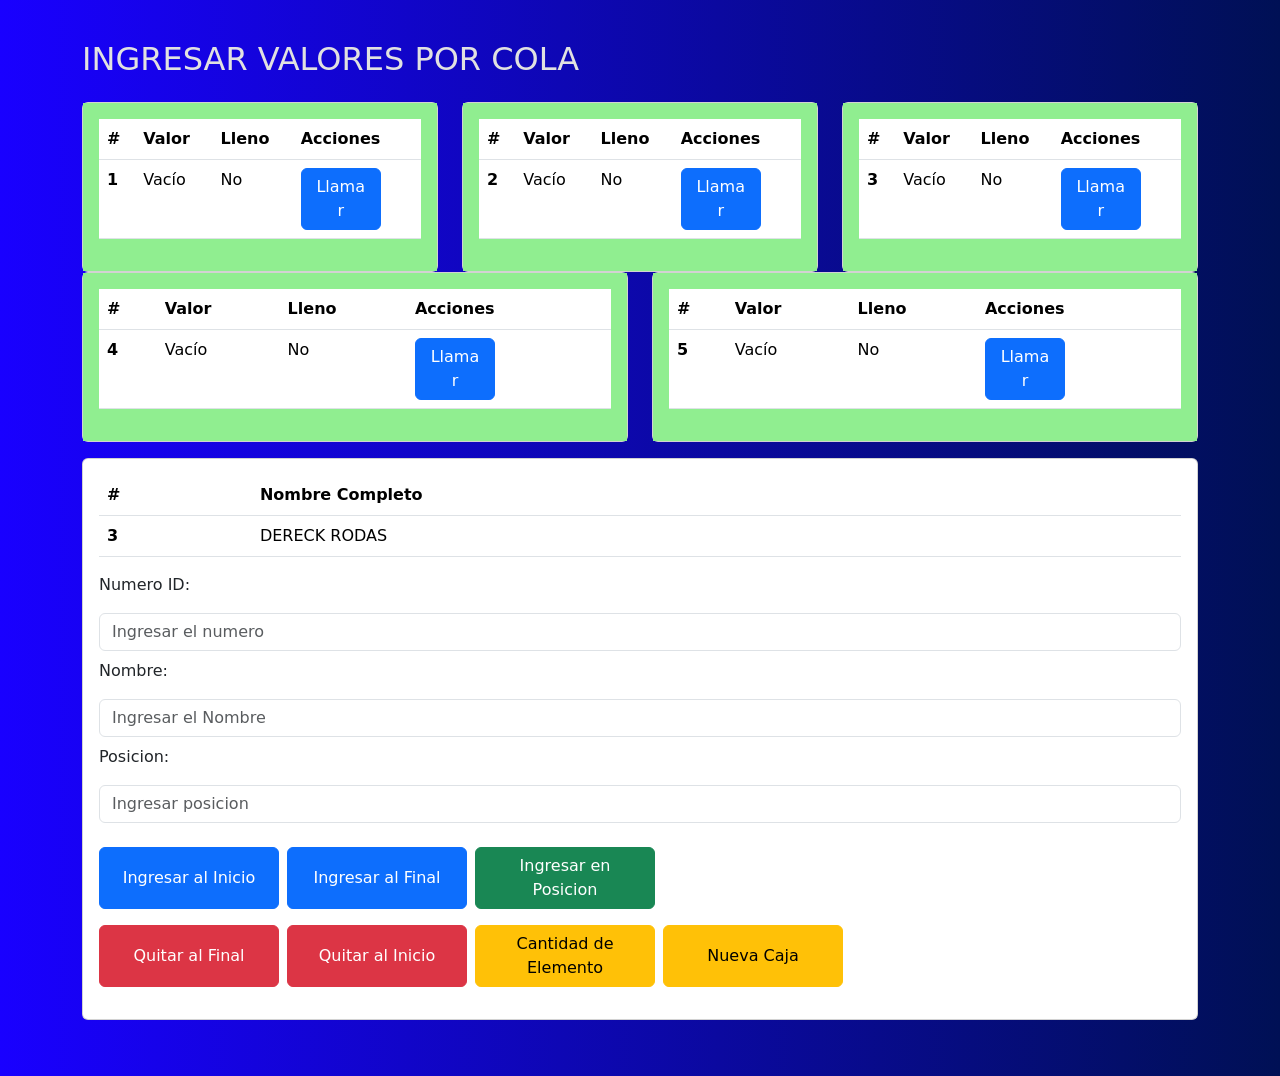
==== index.html @ 9e55d009 "Boton de eliminar" ====
<!DOCTYPE html>
<html lang="en">

<head>
    <meta charset="UTF-8">
    <meta name="viewport" content="width=device-width, initial-scale=1.0">
    <title>Listas</title>
    <link href="https://cdn.jsdelivr.net/npm/bootstrap@5.3.8/dist/css/bootstrap.min.css" rel="stylesheet"
        integrity="sha384-sRIl4kxILFvY47J16cr9ZwB07vP4J8+LH7qKQnuqkuIAvNWLzeN8tE5YBujZqJLB" crossorigin="anonymous">
    <link rel="stylesheet" href="style.css">
</head>

<body>


    <div class="container">

        <div class="row mb-3">
            <div class="col">
                <h2 style="color:rgb(225, 225, 225);">INGRESAR VALORES POR COLA</h2>
            </div>
        </div>

        <div class="row mb-3" id="cajascontainer">


        </div>


        <div class="row mb-3">
            <div class="col">
                <!--Tarjeta-->
                <div class="card">
                    <div class="card-body">

                        <!--tabla-->
                        <table class="table">
                            <thead>
                                <tr>
                                    <th scope="col">#</th>
                                    <th scope="col">Nombre Completo</th>
                                </tr>
                            </thead>
                            <tbody id="lista-tbody">
                                <tr>
                                    <th scope="row">3</th>
                                    <td>DERECK RODAS</td>
                                </tr>
                            </tbody>
                        </table>

                        <p>Numero ID:</p>
                        <div class="row  mb-2">
                            <div class="col">
                                <input type="number" class="form-control" id="valor" placeholder="Ingresar el numero">
                            </div>
                        </div>

                        <P>Nombre:</P>
                        <div class="row  mb-2">
                            <div class="col">
                                <input class="form-control" id="nombre" placeholder="Ingresar el Nombre">
                            </div>
                        </div>

                        <p>Posicion:</p>
                        <div class="row mb-2">
                            <div class="col">
                                <input type="number" class="form-control" id="posicion" placeholder="Ingresar posicion">
                            </div>
                        </div>

                        <div class="row">
                            <div class="col">
                                <p id="mensaje"></p>
                            </div>
                        </div>

                        <div class="row mb-3">
                            <div class="col d-flex gap-2 flex-wrap">
                                <button class="btn btn-primary"
                                    onclick="lista.ingresarAlInicio(Number(document.getElementById('valor').value), document.getElementById('nombre').value)">Ingresar
                                    al Inicio</button>
                                <button class="btn btn-primary"
                                    onclick="lista.ingresarAlFinal(Number(document.getElementById('valor').value), document.getElementById('nombre').value)">Ingresar
                                    al Final</button>
                                <button class="btn btn-success"
                                    onclick="lista.ingresarEnPosicion(Number(document.getElementById('valor').value), Number(document.getElementById('nombre').value), document.getElementById('posicion').value)">Ingresar
                                    en Posicion</button>

                            </div>
                        </div>

                        <div class="row mb-3">
                            <div class="col d-flex gap-2 flex-wrap">
                                <button class="btn btn-danger" onclick="lista.quitarAlFinal()">Quitar al Final</button>
                                <button class="btn btn-danger" onclick="lista.quitarAlInicio()">Quitar al
                                    Inicio</button>
                                <button class="btn btn-warning" onclick="lista.cantidadElementos()">Cantidad de
                                    Elemento</button>
                                <button class="btn btn-warning" onclick="addCaja()">Nueva Caja</button>

                            </div>
                        </div>
                    </div>
                </div>
            </div>
        </div>
    </div>

    <script src="lista.js"></script>

    <script src="https://cdn.jsdelivr.net/npm/@popperjs/core@2.11.8/dist/umd/popper.min.js"
        integrity="sha384-I7E8VVD/ismYTF4hNIPjVp/Zjvgyol6VFvRkX/vR+Vc4jQkC+hVqc2pM8ODewa9r"
        crossorigin="anonymous"></script>
    <script src="https://cdn.jsdelivr.net/npm/bootstrap@5.3.8/dist/js/bootstrap.min.js"
        integrity="sha384-G/EV+4j2dNv+tEPo3++6LCgdCROaejBqfUeNjuKAiuXbjrxilcCdDz6ZAVfHWe1Y"
        crossorigin="anonymous"></script>

    <script>
        renderCajas();
    </script>
</body>


</html>
---- style.css ----
body {
    margin: 0;
    padding: 40px;
    display: flex;
    justify-content: center;
    align-items: center;
    min-height: 100vh;
    background-image: linear-gradient(90deg, #1900ff, #001055);
}

button {
    width: 180px;
}

.row.row-cols-1.row-cols-md-3.g-3 {
    gap: 1rem;
}

.card {
    min-height: 100%;
}
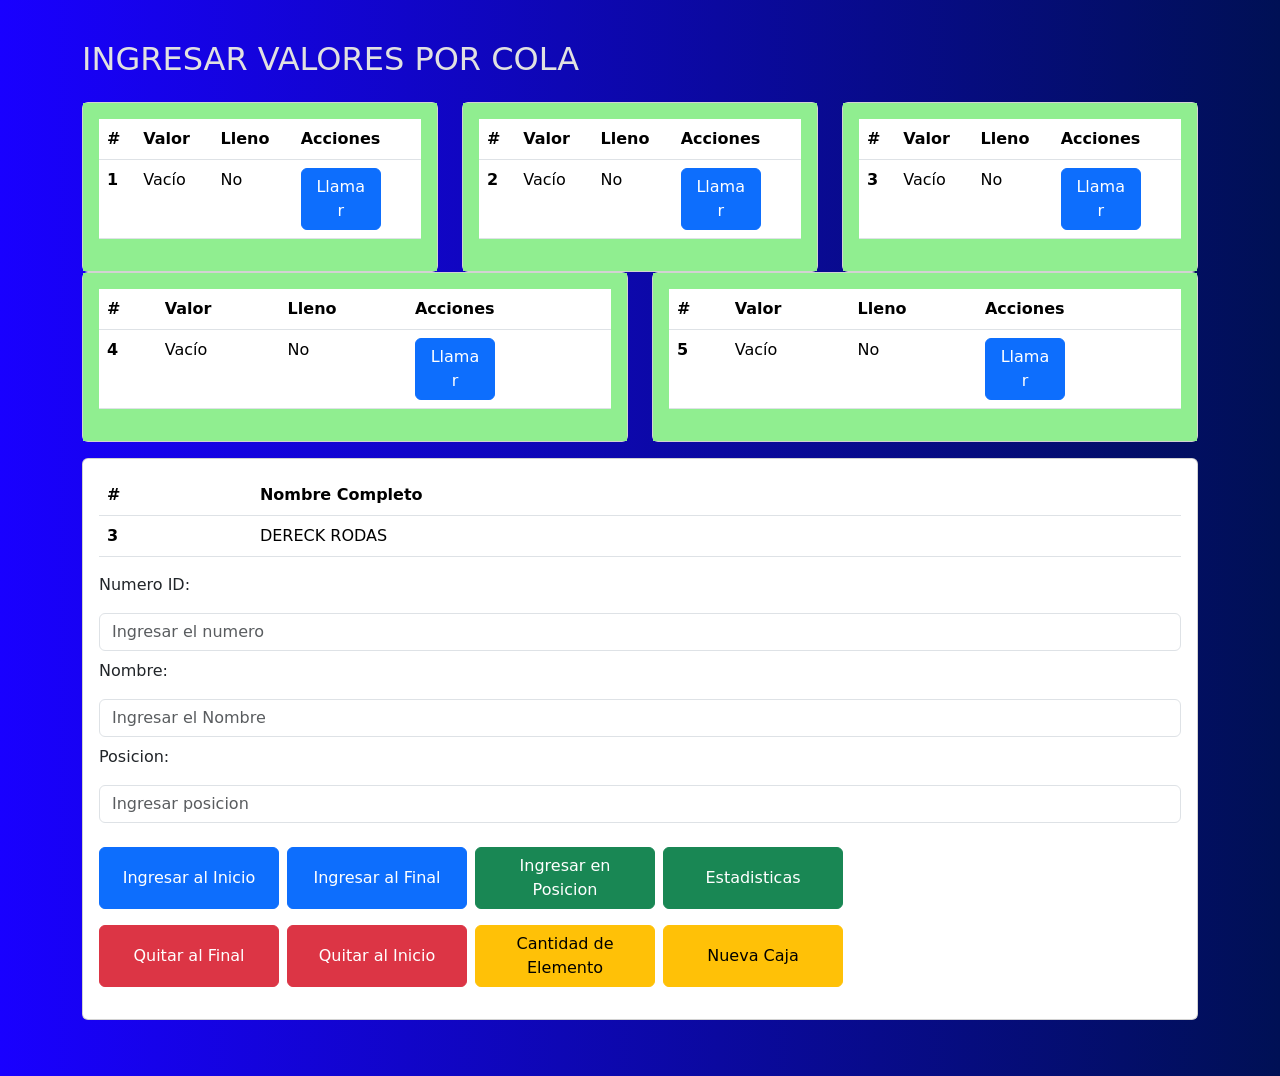
==== commit b084bd6e: "ojok" ====
--- a/index.html
+++ b/index.html
@@ -88,6 +88,8 @@
                                     onclick="lista.ingresarEnPosicion(Number(document.getElementById('valor').value), Number(document.getElementById('nombre').value), document.getElementById('posicion').value)">Ingresar
                                     en Posicion</button>
 
+                                <button class="btn btn-success" onclick="mensaje()">Estadisticas</button>
+
                             </div>
                         </div>
 
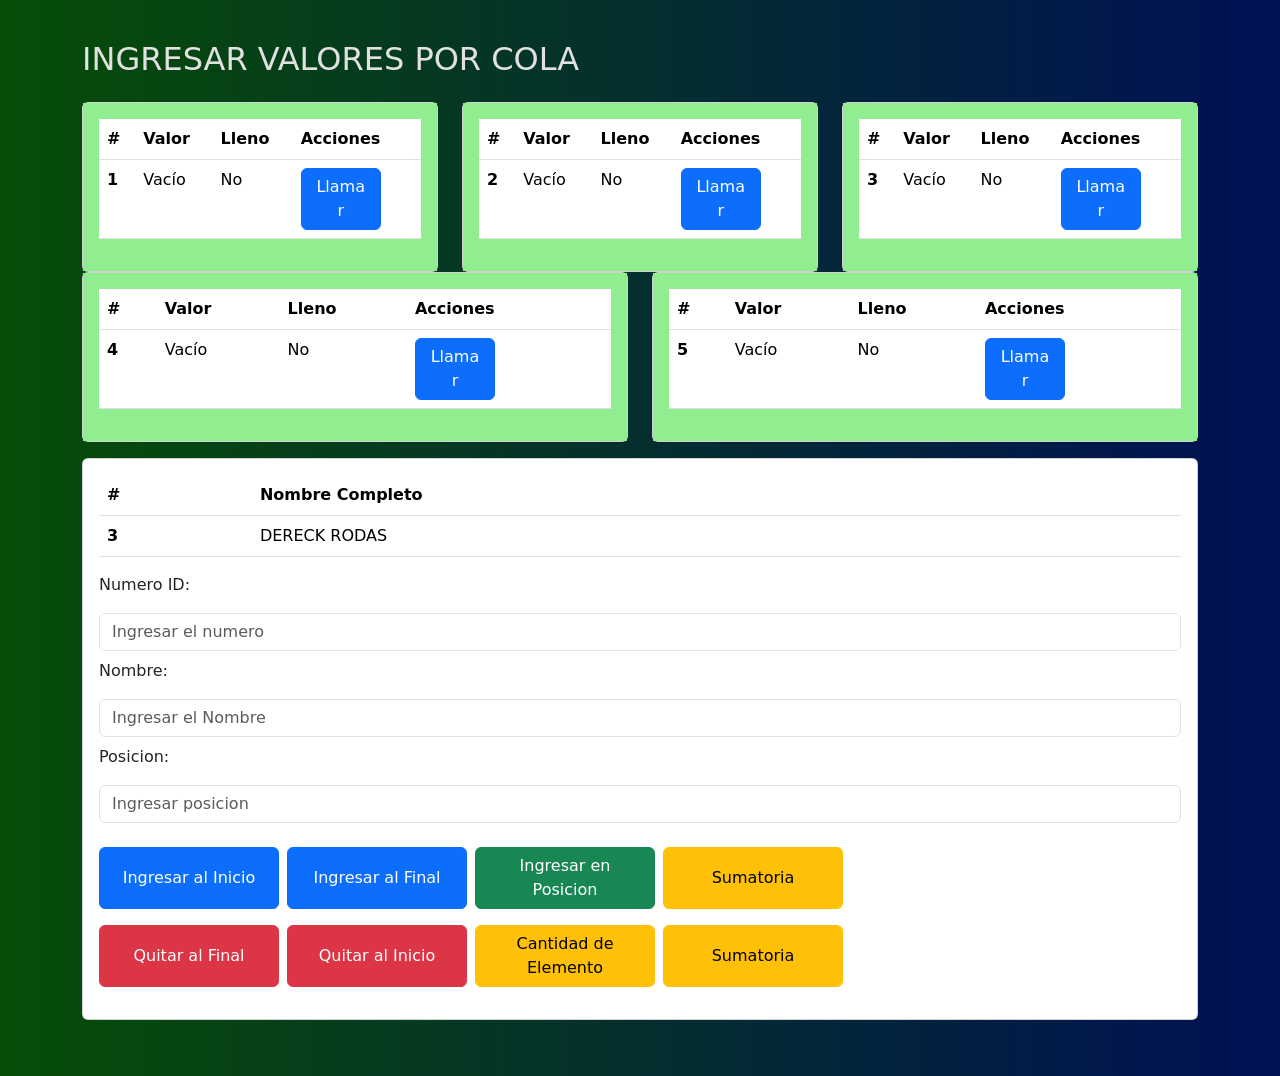
==== commit 263eb0f1: "dfgsdfg sdfgsdf" ====
--- a/index.html
+++ b/index.html
@@ -4,7 +4,7 @@
 <head>
     <meta charset="UTF-8">
     <meta name="viewport" content="width=device-width, initial-scale=1.0">
-    <title>Listas</title>
+    <title>Pila Con Nodo</title>
     <link href="https://cdn.jsdelivr.net/npm/bootstrap@5.3.8/dist/css/bootstrap.min.css" rel="stylesheet"
         integrity="sha384-sRIl4kxILFvY47J16cr9ZwB07vP4J8+LH7qKQnuqkuIAvNWLzeN8tE5YBujZqJLB" crossorigin="anonymous">
     <link rel="stylesheet" href="style.css">
@@ -22,7 +22,118 @@
         </div>
 
         <div class="row mb-3" id="cajascontainer">
-
+            <div class="col">
+                <div class="card">
+                    <div class="card-body">
+
+
+
+                        <!--tabla-->
+                        <table class="table">
+                            <thead>
+                                <tr>
+                                    <th scope="col">#</th>
+                                    <th scope="col">Nombre Completo</th>
+                                </tr>
+                            </thead>
+                            <tbody>
+                                <tr>
+                                    <th scope="row">1</th>
+                                    <td>ALEJANDRO RAMIREZ</td>
+                                </tr>
+                            </tbody>
+                        </table>
+                    </div>
+                </div>
+            </div>
+
+            <div class="col">
+                <div class="card">
+                    <div class="card-body">
+                        <!--tabla-->
+                        <table class="table">
+                            <thead>
+                                <tr>
+                                    <th scope="col">#</th>
+                                    <th scope="col">Nombre Completo</th>
+                                </tr>
+                            </thead>
+                            <tbody>
+                                <tr>
+                                    <th scope="row">2</th>
+                                    <td>DENIS COBAR</td>
+                                </tr>
+                            </tbody>
+                        </table>
+                    </div>
+                </div>
+            </div>
+
+            <div class="col">
+                <div class="card">
+                    <div class="card-body">
+                        <!--tabla-->
+                        <table class="table">
+                            <thead>
+                                <tr>
+                                    <th scope="col">#</th>
+                                    <th scope="col">Nombre Completo</th>
+                                </tr>
+                            </thead>
+                            <tbody>
+                                <tr>
+                                    <th scope="row">3</th>
+                                    <td>DERECK RODAS</td>
+                                </tr>
+                            </tbody>
+                        </table>
+                    </div>
+                </div>
+            </div>
+
+            <div class="col">
+                <div class="card">
+                    <div class="card-body">
+                        <!--tabla-->
+                        <table class="table">
+                            <thead>
+                                <tr>
+                                    <th scope="col">#</th>
+                                    <th scope="col">Nombre Completo</th>
+                                </tr>
+                            </thead>
+                            <tbody>
+                                <tr>
+                                    <th scope="row">4</th>
+                                    <td>EDUARDO FLORES</td>
+                                </tr>
+                            </tbody>
+                        </table>
+                    </div>
+                </div>
+            </div>
+
+            <div class="col">
+                <div class="card">
+                    <div class="card-body">
+                        <!--tabla-->
+                        <table class="table">
+                            <thead>
+                                <tr>
+                                    <th scope="col">#</th>
+                                    <th scope="col">Nombre Completo</th>
+                                </tr>
+                            </thead>
+                            <tbody>
+                                <tr>
+                                    <th scope="row">5</th>
+                                    <td>VLADIMIR ZUNIGA</td>
+                                </tr>
+                            </tbody>
+                        </table>
+                    </div>
+                </div>
+            </div>
 
         </div>
 
@@ -85,10 +196,9 @@
                                     onclick="lista.ingresarAlFinal(Number(document.getElementById('valor').value), document.getElementById('nombre').value)">Ingresar
                                     al Final</button>
                                 <button class="btn btn-success"
-                                    onclick="lista.ingresarEnPosicion(Number(document.getElementById('valor').value), Number(document.getElementById('nombre').value), document.getElementById('posicion').value)">Ingresar
+                                    onclick="lista.ingresarEnPosicion(Number(document.getElementById('valor').value), document.getElementById('nombre').value, document.getElementById('posicion').value)">Ingresar
                                     en Posicion</button>
-
-                                <button class="btn btn-success" onclick="mensaje()">Estadisticas</button>
+                                <button class="btn btn-warning" onclick="lista.generarCaja()">Sumatoria</button>
 
                             </div>
                         </div>
@@ -100,8 +210,7 @@
                                     Inicio</button>
                                 <button class="btn btn-warning" onclick="lista.cantidadElementos()">Cantidad de
                                     Elemento</button>
-                                <button class="btn btn-warning" onclick="addCaja()">Nueva Caja</button>
-
+                                <button class="btn btn-warning" onclick="lista.Sumatoria()">Sumatoria</button>
                             </div>
                         </div>
                     </div>
--- a/style.css
+++ b/style.css
@@ -6,7 +6,7 @@
     justify-content: center;
     align-items: center;
     min-height: 100vh;
-    background-image: linear-gradient(90deg, #1900ff, #001055);
+    background-image: linear-gradient(90deg, #074d07, #001055);
 }
 
 button {
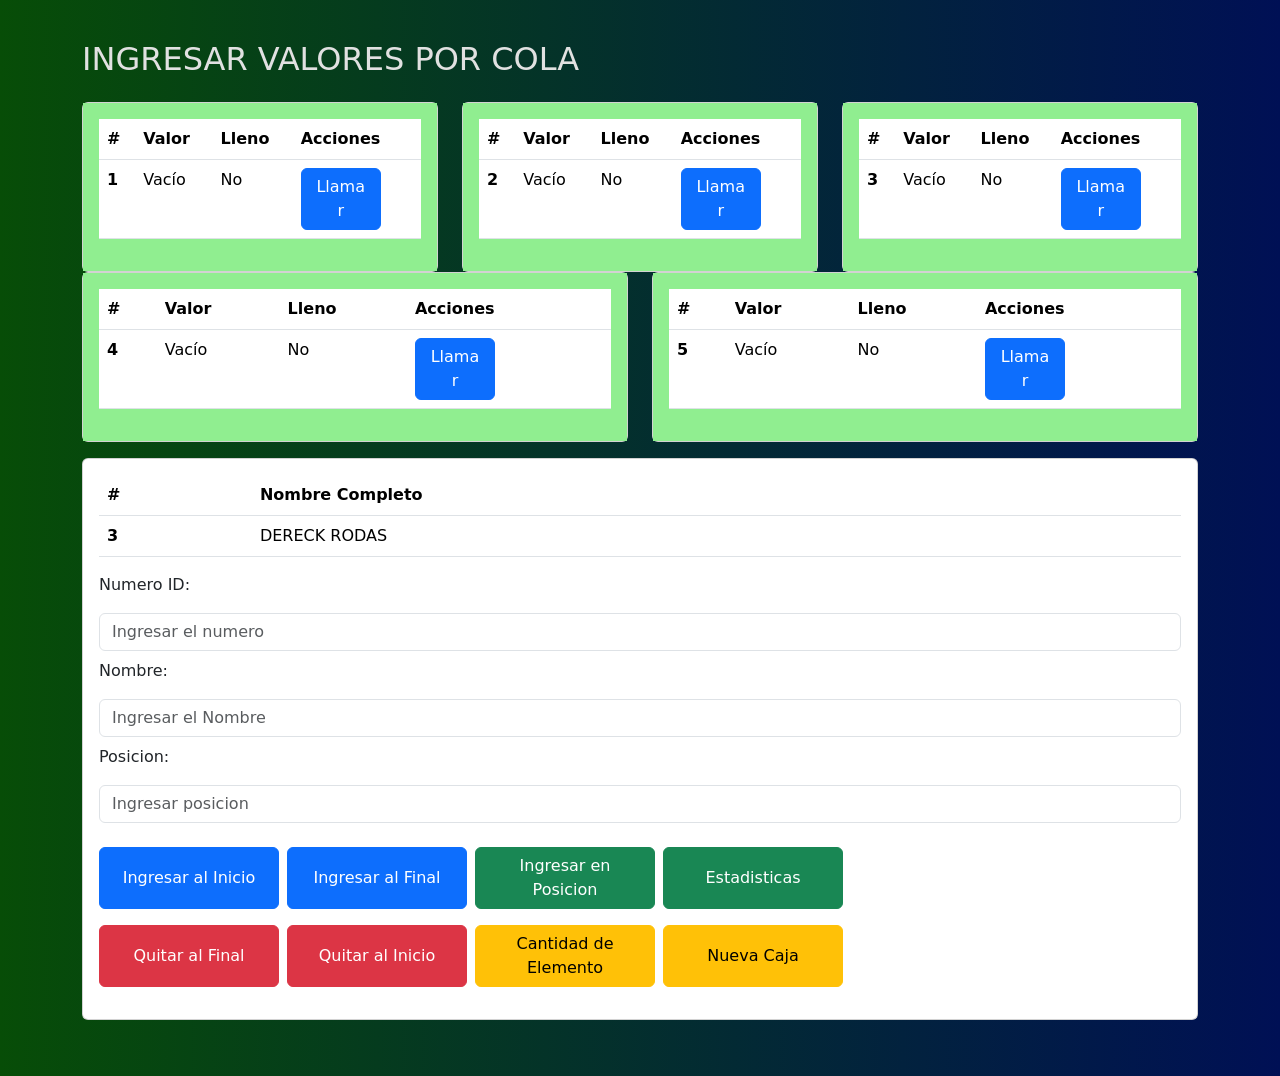
==== commit 9875cff2: "Merge branch 'main' of https://github.com/everlong504/Lista14Mayo" ====
--- a/index.html
+++ b/index.html
@@ -4,7 +4,7 @@
 <head>
     <meta charset="UTF-8">
     <meta name="viewport" content="width=device-width, initial-scale=1.0">
-    <title>Pila Con Nodo</title>
+    <title>Listas</title>
     <link href="https://cdn.jsdelivr.net/npm/bootstrap@5.3.8/dist/css/bootstrap.min.css" rel="stylesheet"
         integrity="sha384-sRIl4kxILFvY47J16cr9ZwB07vP4J8+LH7qKQnuqkuIAvNWLzeN8tE5YBujZqJLB" crossorigin="anonymous">
     <link rel="stylesheet" href="style.css">
@@ -22,118 +22,7 @@
         </div>
 
         <div class="row mb-3" id="cajascontainer">
-            <div class="col">
-                <div class="card">
-                    <div class="card-body">
 
-
-
-                        <!--tabla-->
-                        <table class="table">
-                            <thead>
-                                <tr>
-                                    <th scope="col">#</th>
-                                    <th scope="col">Nombre Completo</th>
-                                </tr>
-                            </thead>
-                            <tbody>
-                                <tr>
-                                    <th scope="row">1</th>
-                                    <td>ALEJANDRO RAMIREZ</td>
-                                </tr>
-                            </tbody>
-                        </table>
-                    </div>
-                </div>
-            </div>
-
-            <div class="col">
-                <div class="card">
-                    <div class="card-body">
-                        <!--tabla-->
-                        <table class="table">
-                            <thead>
-                                <tr>
-                                    <th scope="col">#</th>
-                                    <th scope="col">Nombre Completo</th>
-                                </tr>
-                            </thead>
-                            <tbody>
-                                <tr>
-                                    <th scope="row">2</th>
-                                    <td>DENIS COBAR</td>
-                                </tr>
-                            </tbody>
-                        </table>
-                    </div>
-                </div>
-            </div>
-
-            <div class="col">
-                <div class="card">
-                    <div class="card-body">
-                        <!--tabla-->
-                        <table class="table">
-                            <thead>
-                                <tr>
-                                    <th scope="col">#</th>
-                                    <th scope="col">Nombre Completo</th>
-                                </tr>
-                            </thead>
-                            <tbody>
-                                <tr>
-                                    <th scope="row">3</th>
-                                    <td>DERECK RODAS</td>
-                                </tr>
-                            </tbody>
-                        </table>
-                    </div>
-                </div>
-            </div>
-
-            <div class="col">
-                <div class="card">
-                    <div class="card-body">
-                        <!--tabla-->
-                        <table class="table">
-                            <thead>
-                                <tr>
-                                    <th scope="col">#</th>
-                                    <th scope="col">Nombre Completo</th>
-                                </tr>
-                            </thead>
-                            <tbody>
-                                <tr>
-                                    <th scope="row">4</th>
-                                    <td>EDUARDO FLORES</td>
-                                </tr>
-                            </tbody>
-                        </table>
-                    </div>
-                </div>
-            </div>
-
-            <div class="col">
-                <div class="card">
-                    <div class="card-body">
-                        <!--tabla-->
-                        <table class="table">
-                            <thead>
-                                <tr>
-                                    <th scope="col">#</th>
-                                    <th scope="col">Nombre Completo</th>
-                                </tr>
-                            </thead>
-                            <tbody>
-                                <tr>
-                                    <th scope="row">5</th>
-                                    <td>VLADIMIR ZUNIGA</td>
-                                </tr>
-                            </tbody>
-                        </table>
-                    </div>
-                </div>
-            </div>
 
         </div>
 
@@ -198,7 +87,8 @@
                                 <button class="btn btn-success"
                                     onclick="lista.ingresarEnPosicion(Number(document.getElementById('valor').value), document.getElementById('nombre').value, document.getElementById('posicion').value)">Ingresar
                                     en Posicion</button>
-                                <button class="btn btn-warning" onclick="lista.generarCaja()">Sumatoria</button>
+
+                                <button class="btn btn-success" onclick="mensaje()">Estadisticas</button>
 
                             </div>
                         </div>
@@ -210,7 +100,8 @@
                                     Inicio</button>
                                 <button class="btn btn-warning" onclick="lista.cantidadElementos()">Cantidad de
                                     Elemento</button>
-                                <button class="btn btn-warning" onclick="lista.Sumatoria()">Sumatoria</button>
+                                <button class="btn btn-warning" onclick="addCaja()">Nueva Caja</button>
+
                             </div>
                         </div>
                     </div>
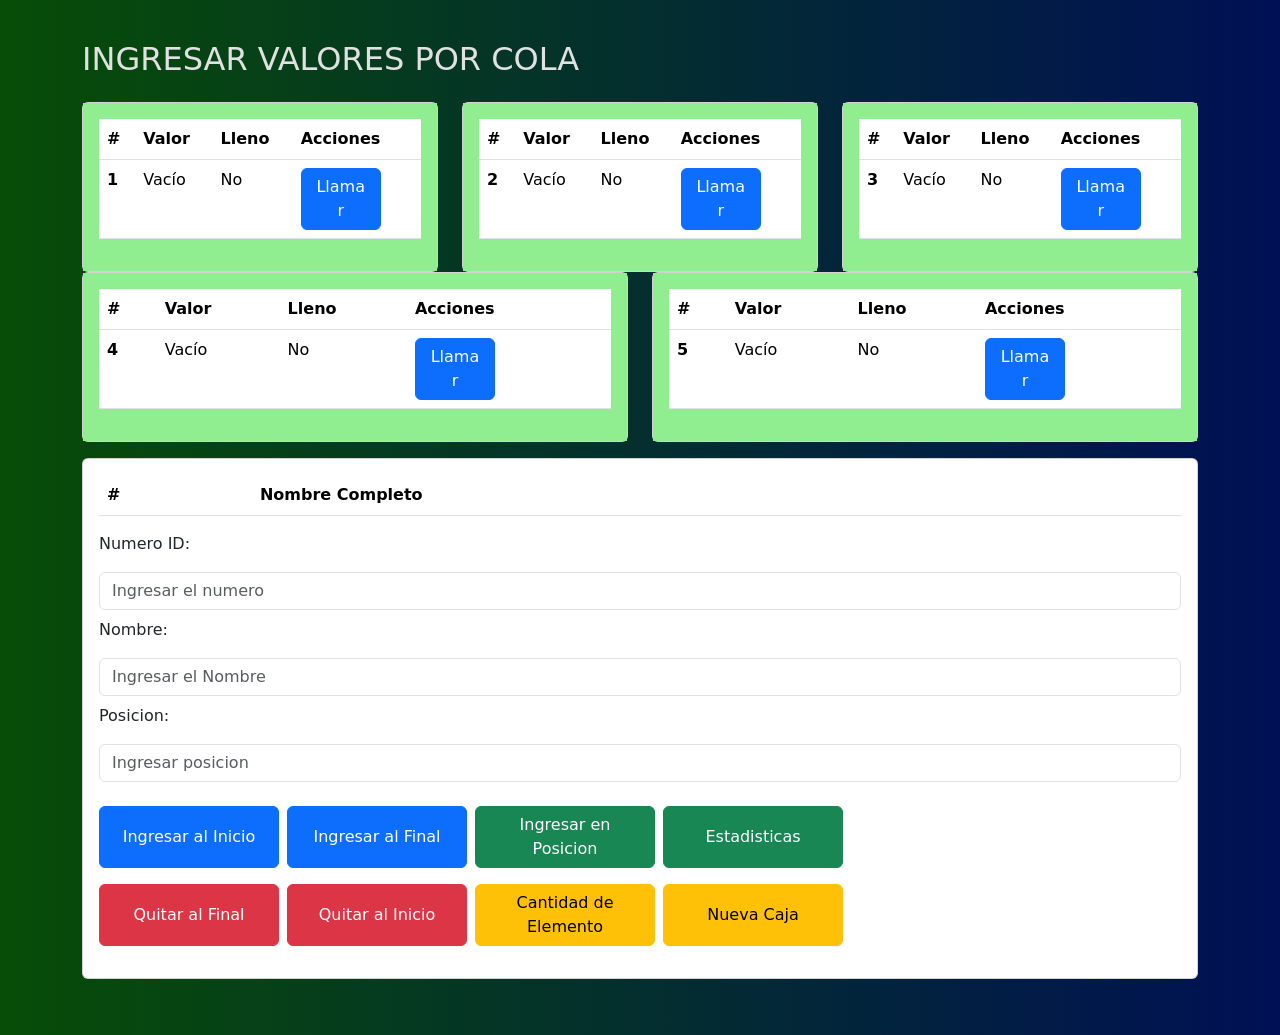
==== commit 13b6e92e: "Update index.html" ====
--- a/index.html
+++ b/index.html
@@ -42,10 +42,6 @@
                                 </tr>
                             </thead>
                             <tbody id="lista-tbody">
-                                <tr>
-                                    <th scope="row">3</th>
-                                    <td>DERECK RODAS</td>
-                                </tr>
                             </tbody>
                         </table>
 
@@ -85,7 +81,7 @@
                                     onclick="lista.ingresarAlFinal(Number(document.getElementById('valor').value), document.getElementById('nombre').value)">Ingresar
                                     al Final</button>
                                 <button class="btn btn-success"
-                                    onclick="lista.ingresarEnPosicion(Number(document.getElementById('valor').value), document.getElementById('nombre').value, document.getElementById('posicion').value)">Ingresar
+                                    onclick="lista.ingresarEnPosicion(Number(document.getElementById('valor').value), Number(document.getElementById('nombre').value), document.getElementById('posicion').value)">Ingresar
                                     en Posicion</button>
 
                                 <button class="btn btn-success" onclick="mensaje()">Estadisticas</button>
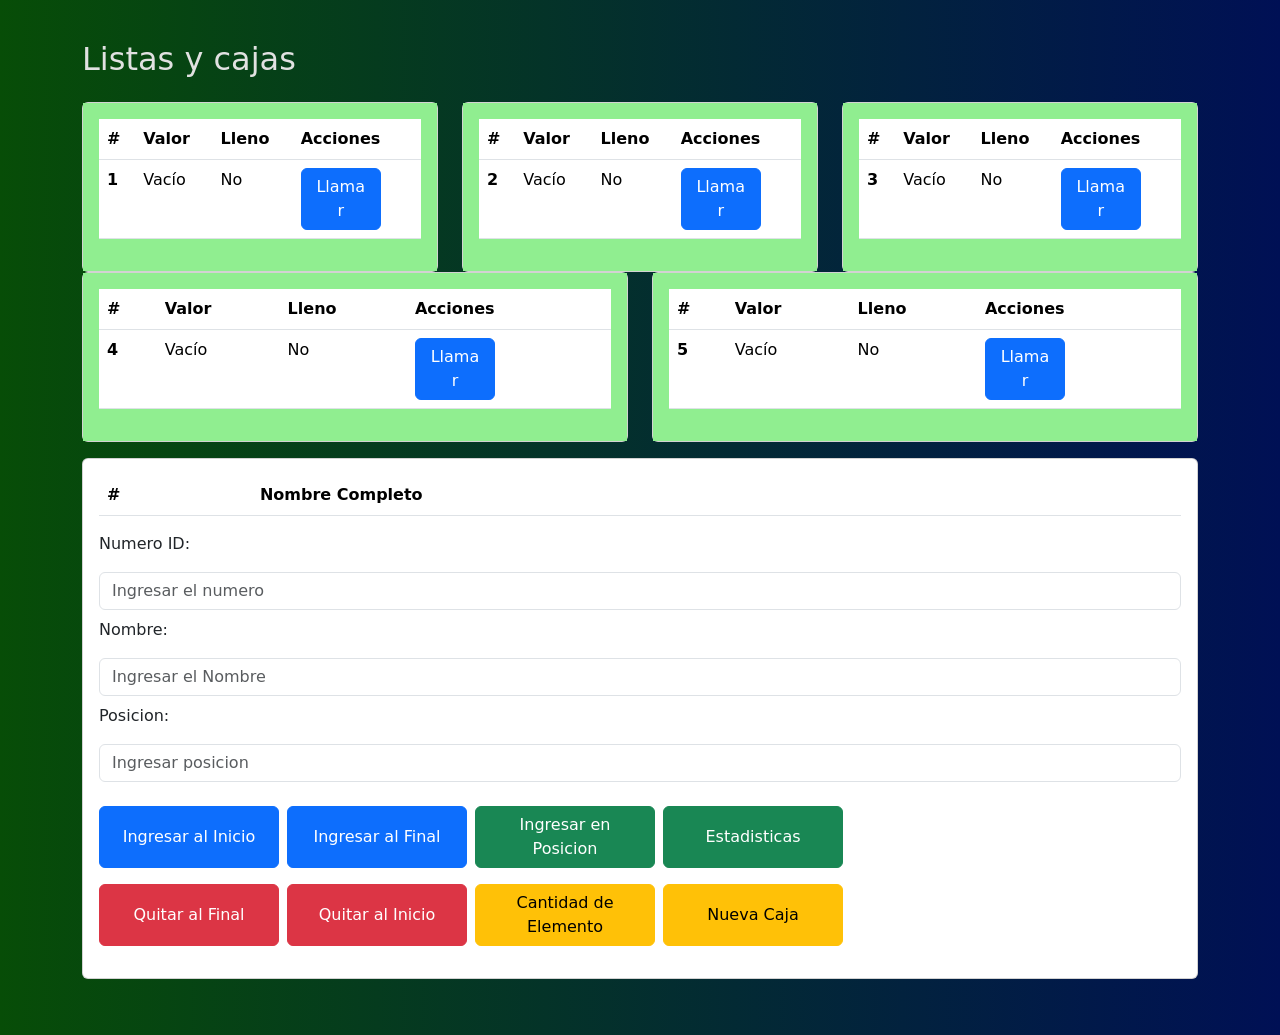
==== commit 49f2d210: "Update index.html" ====
--- a/index.html
+++ b/index.html
@@ -17,7 +17,7 @@
 
         <div class="row mb-3">
             <div class="col">
-                <h2 style="color:rgb(225, 225, 225);">INGRESAR VALORES POR COLA</h2>
+                <h2 style="color:rgb(225, 225, 225);">Listas y cajas</h2>
             </div>
         </div>
 
@@ -81,7 +81,7 @@
                                     onclick="lista.ingresarAlFinal(Number(document.getElementById('valor').value), document.getElementById('nombre').value)">Ingresar
                                     al Final</button>
                                 <button class="btn btn-success"
-                                    onclick="lista.ingresarEnPosicion(Number(document.getElementById('valor').value), Number(document.getElementById('nombre').value), document.getElementById('posicion').value)">Ingresar
+                                    onclick="lista.ingresarEnPosicion(Number(document.getElementById('valor').value), document.getElementById('nombre').value, document.getElementById('posicion').value)">Ingresar
                                     en Posicion</button>
 
                                 <button class="btn btn-success" onclick="mensaje()">Estadisticas</button>
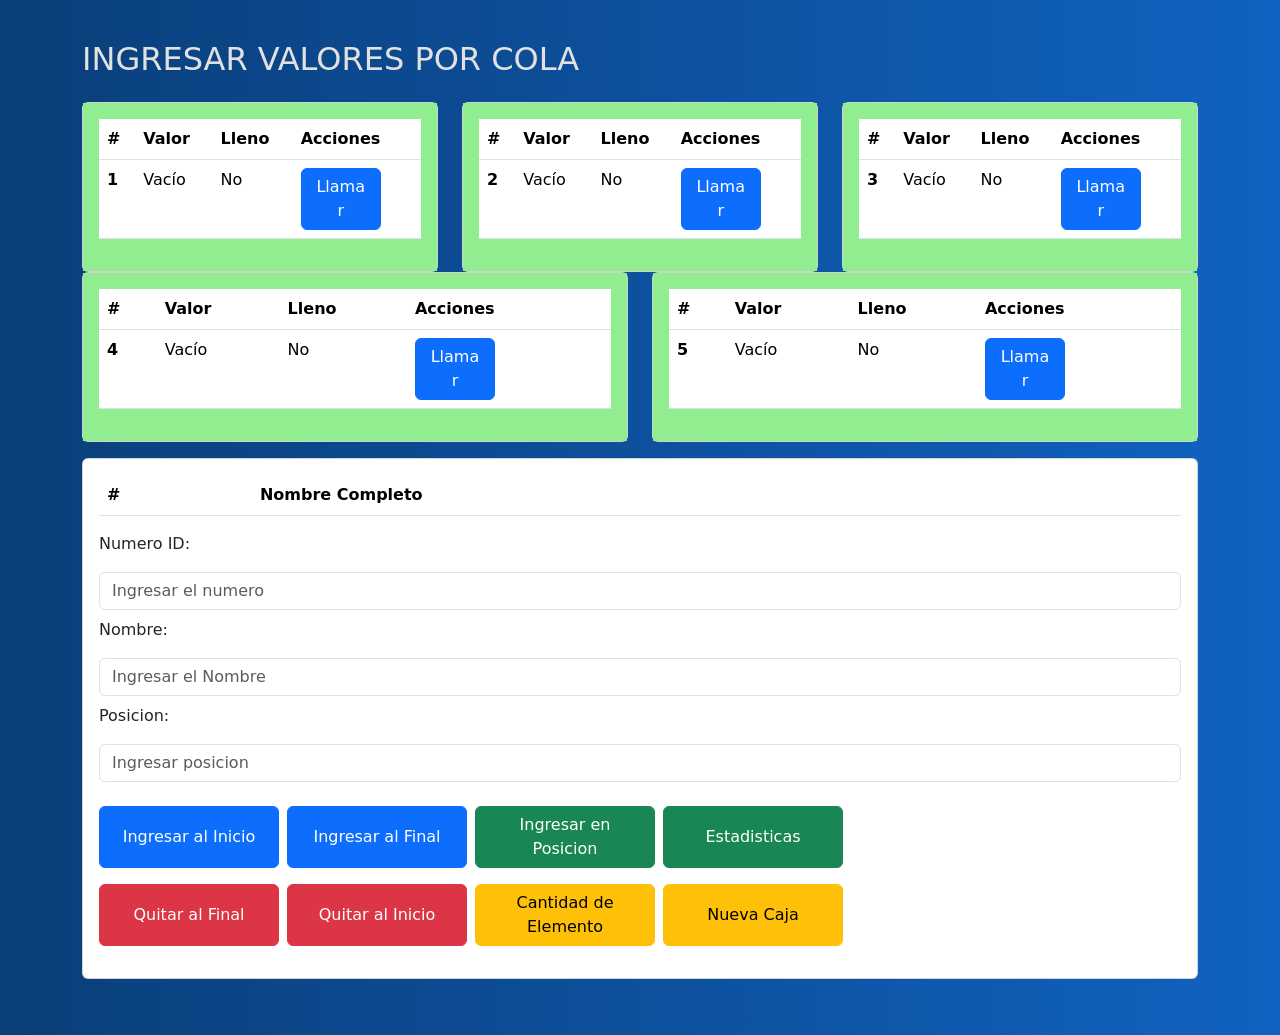
==== commit 335887b6: "Merge branch 'main' of https://github.com/everlong504/Lista14Mayo" ====
--- a/index.html
+++ b/index.html
@@ -17,7 +17,7 @@
 
         <div class="row mb-3">
             <div class="col">
-                <h2 style="color:rgb(225, 225, 225);">Listas y cajas</h2>
+                <h2 style="color:rgb(225, 225, 225);">INGRESAR VALORES POR COLA</h2>
             </div>
         </div>
 
--- a/style.css
+++ b/style.css
@@ -6,7 +6,7 @@
     justify-content: center;
     align-items: center;
     min-height: 100vh;
-    background-image: linear-gradient(90deg, #074d07, #001055);
+    background-image: linear-gradient(90deg, #0a3e79, #1062c0);
 }
 
 button {
